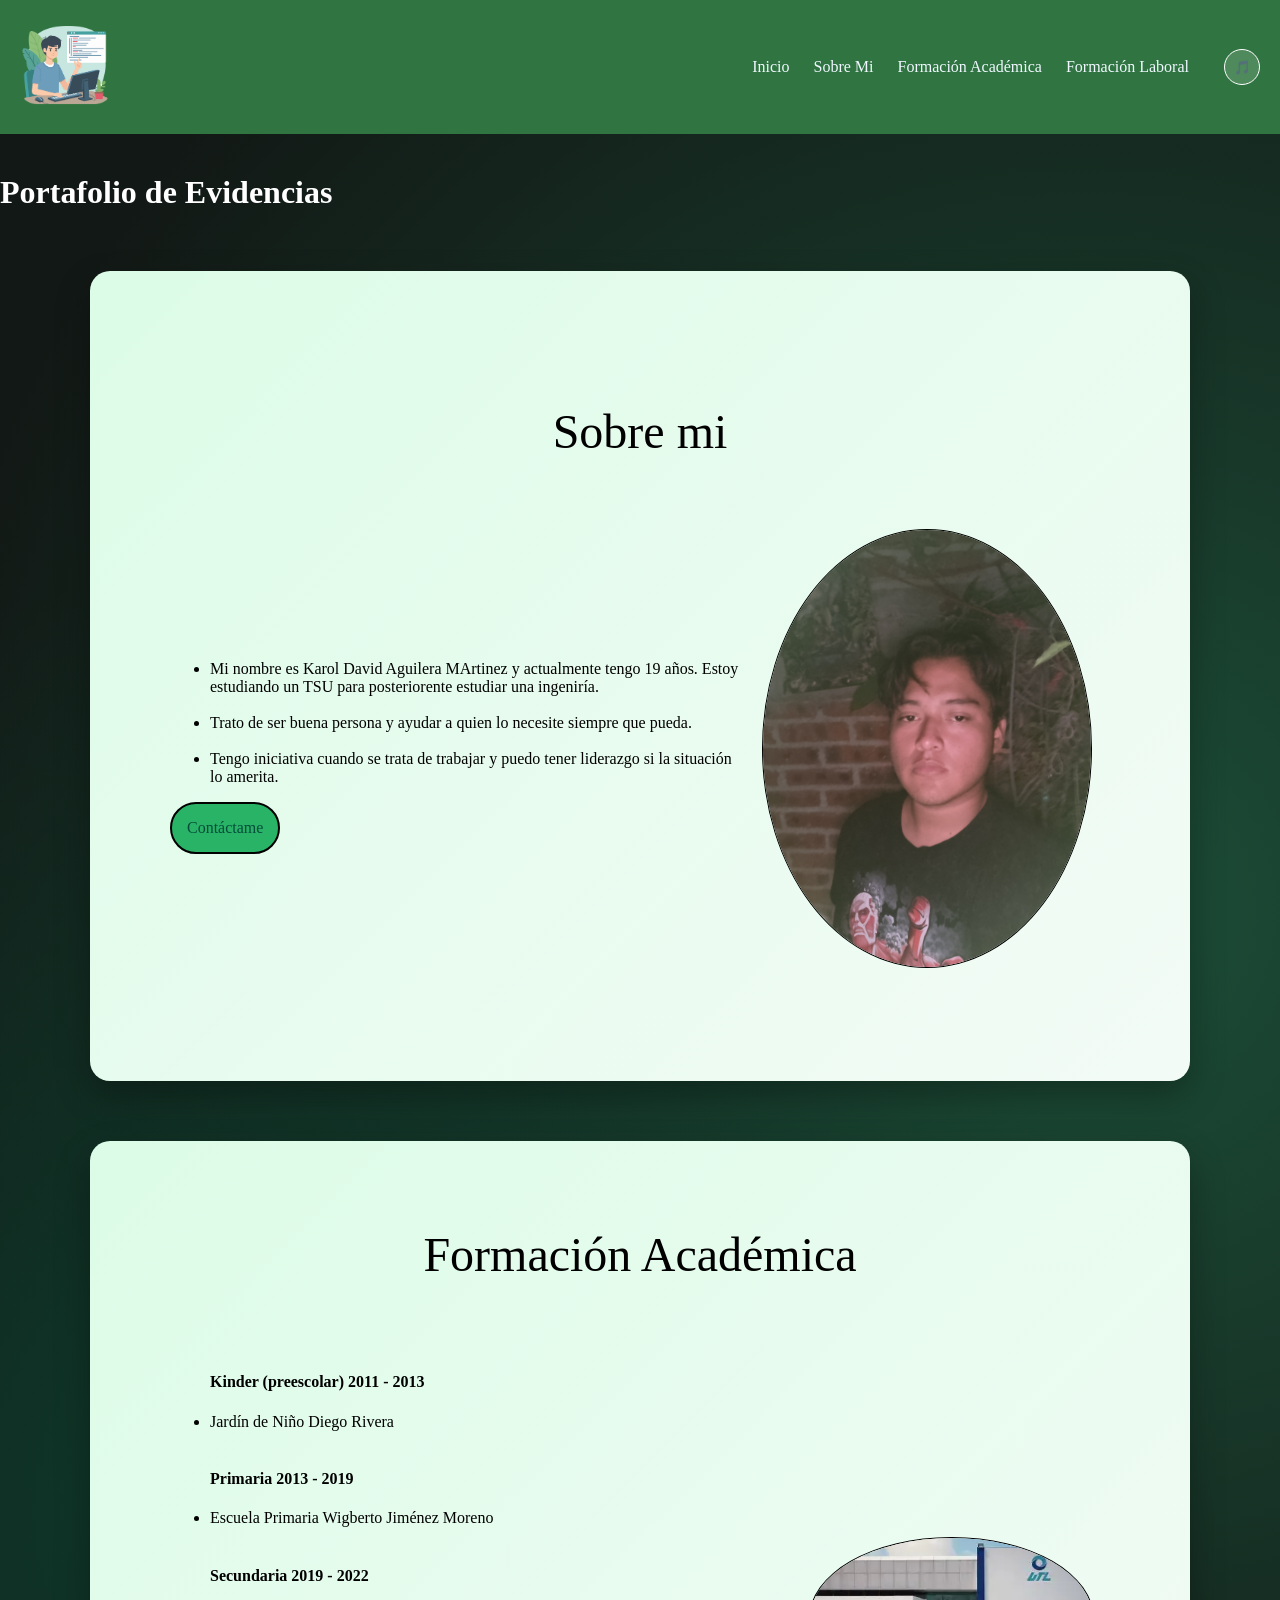
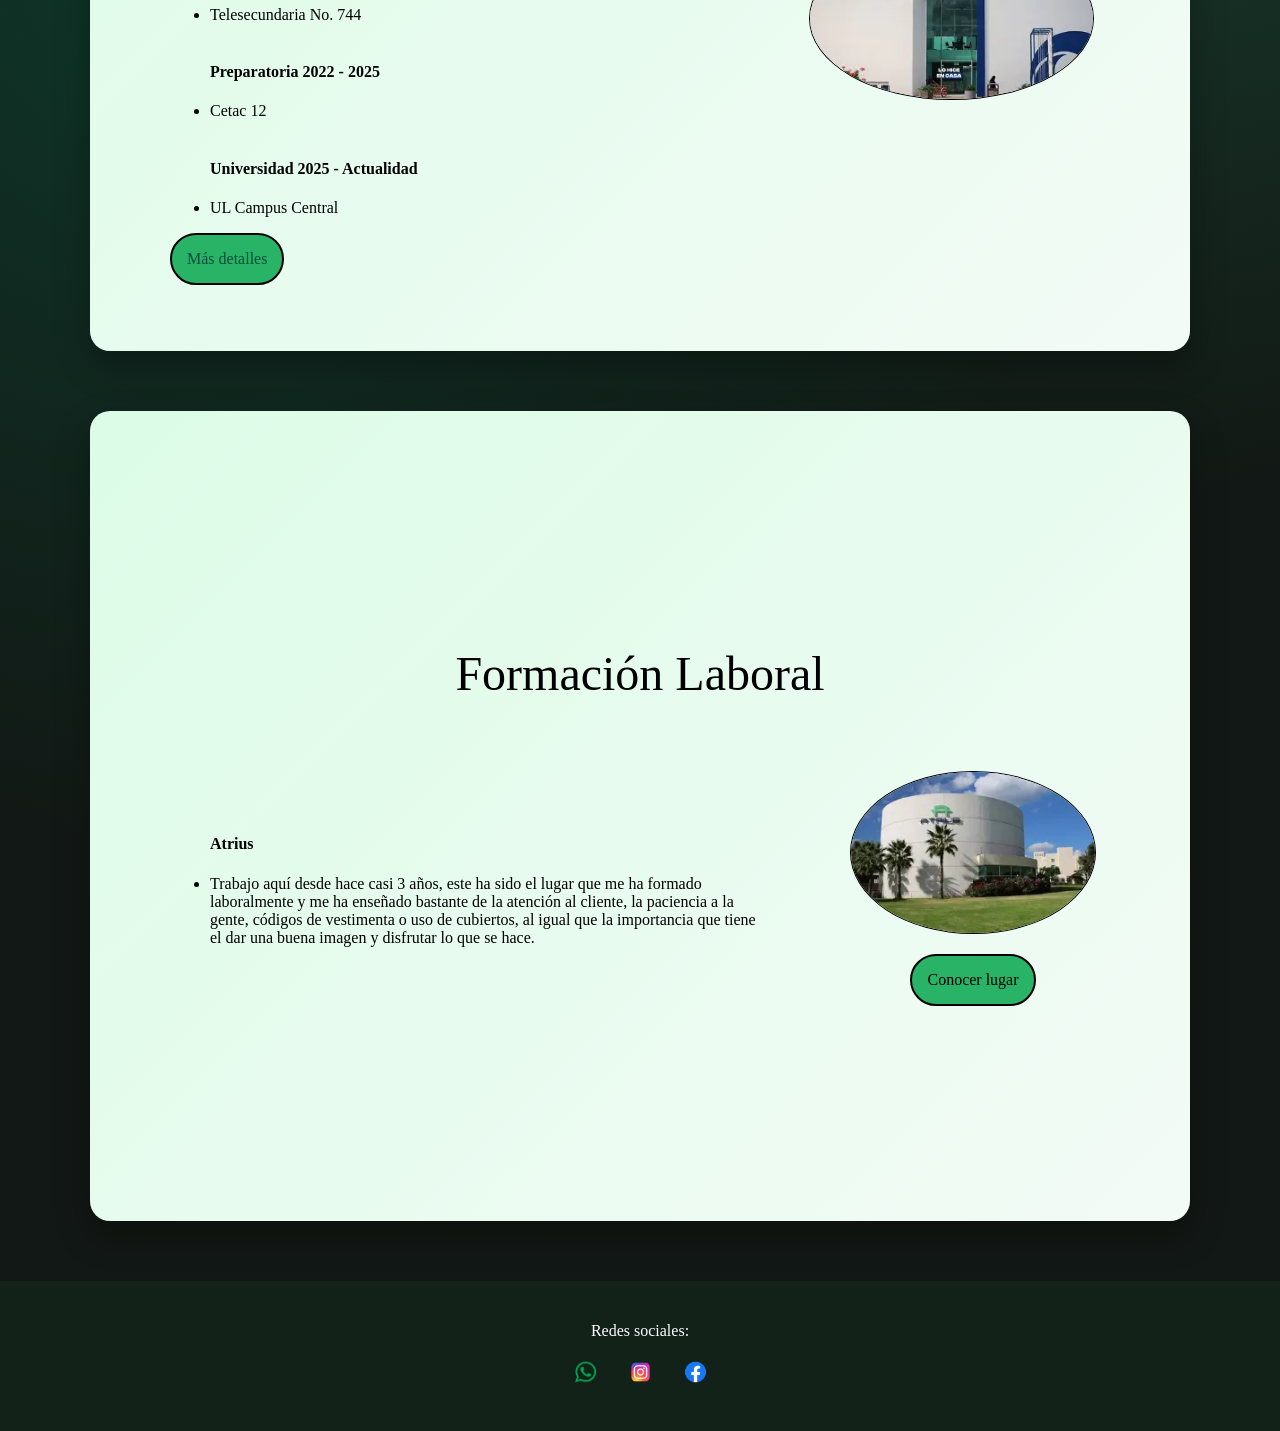
==== index.html @ bd8a9e43 "Add files via upload" ====
<!DOCTYPE html>
<html lang="en">
<head>
    <meta charset="UTF-8">
    <meta name="viewport" content="width=device-width, initial-scale=1.0">
    <title>Porafolio de Evidencias</title>
    <link rel="stylesheet" href="css/style.css">
    <link rel="icon" type="image/x-icon" href="Imagenes/documentos.png">
</head>
<body id="inicio">
    <header>
        <a href="#inicio">
            <img src="Imagenes/tprogramando.jpg" alt="Conseguir chamba" class="logo">
        </a>
        <nav class="navegacion">
            <ul>
                <li>
                    <a href="#inicio">Inicio</a>
                    <a href="#sm">Sobre Mi</a>
                    <a href="#fa">Formación Académica</a>
                    <a href="#fl">Formación Laboral</a>
                </li>
            </ul>
            <button id="boton-musica" class="boton-musica" title="Música de fondo">
                <span id="icono-musica">🎵</span>
            </button>
        </nav>
    </header>
    <h1>Portafolio de Evidencias</h1>
    <main class="principal" id="sm">
        <h2>Sobre mi</h2>
        <section class="content">
            <section class="texto">
                <ul>
                    <li>Mi nombre es Karol David Aguilera MArtinez y actualmente tengo 19 años. Estoy estudiando un TSU para posteriorente estudiar una ingeniría.</li><br>
                    <li>Trato de ser buena persona y ayudar a quien lo necesite siempre que pueda.</li><br>
                    <li>Tengo iniciativa cuando se trata de trabajar y puedo tener liderazgo si la situación lo amerita.</li>
                </ul>
                <a href="contacto.html" class="button">Contáctame</a>
            </section>
            <section class="img">
                <div class="imgm">
                    <img src="Imagenes/1790473108684.jpg" alt="">
                </div>
            </section>
        </section>
    </main>
    <main class="principal" id="fa">
        <h2>Formación Académica</h2>
        <section class="content">
            <section class="texto">
                <ul>
                    <h4>Kinder (preescolar) 2011 - 2013</h4>
                    <li>Jardín de Niño Diego Rivera</li>
                    <br>
                    <h4>Primaria 2013 - 2019</h4>
                    <li>Escuela Primaria Wigberto Jiménez Moreno</li>
                    <br>
                    <h4>Secundaria 2019 - 2022</h4>
                    <li>Telesecundaria No. 744</li>
                    <br>
                    <h4>Preparatoria 2022 - 2025</h4>
                    <li>Cetac 12</li>
                    <br>
                    <h4>Universidad 2025 - Actualidad</h4>
                    <li>UL Campus Central</li>
                </ul>
                <a href="formaciona.html" class="button">Más detalles</a>
            </section>
            <section class="img">
                <div class="imgm">
                    <img src="Imagenes/Universidad.jpg" alt="">
                </div>
            </section>
        </section>
    </main>
    <main class="principal" id="fl">
        <h2>Formación Laboral</h2>
        <section class="content">
            <section class="texto">
                <ul>
                    <h4><b>Atrius</b></h4>
                    <li>Trabajo aquí desde hace casi 3 años, este ha sido el lugar que me ha formado laboralmente y me ha enseñado bastante de la atención al cliente, la paciencia a la gente, códigos de vestimenta o uso de cubiertos, al igual que la importancia que tiene el dar una buena imagen y disfrutar lo que se hace.</li>
                </ul>
            </section>
            <section class="img">
                <div class="imgm">
                    <img src="Imagenes/Atrius.jpg" alt="">
                    <a href="https://maps.app.goo.gl/pMoU1Po155HEgLXNA" class="button">Conocer lugar</a>
                </div>
            </section>
        </section>
    </main>
    <footer>
        <section>
            <p>Redes sociales:</p>
            <nav>
                <a href="https://wa.me/524775402587"><img src="Imagenes/whats.png" alt=""></a>
                <a href="https://www.instagram.com/k.d.a.mtnz?fbclid=IwY2xjawUlPqVleHRuA2FlbQIxMABwZG9mBWJyaWQRMW8zTm5qQkl3UFBka2N6YU1zcnRjBmFwcF9pZBAyMjIwMzkxNzg4MjAwODkyAAEen6YTKfhWPZdy1SHu--4JaCIhChJilmPZcejiHhIfO0UJo28KmO0MEcKzqfs_aem_U5fIM_xZJEt5Q2hSt3uTTw"><img src="Imagenes/instagram.png" alt=""></a>
                <a href="https://www.facebook.com/Karol.Aguilera.M"><img src="Imagenes/facebook.png" alt=""></a>
            </nav>
        </section>
    </footer>

    <audio id="musica-fondo" loop preload="auto">
        <source src="audios/Littleroot Town (lo-fi mix).mp3" type="audio/mpeg">
    </audio>

    <script src="script/script.js"></script>
</body>
</html>
---- css/style.css ----
html {
    scroll-behavior: smooth;
}

* {
    box-sizing: border-box;
}

body {
    margin: 0;
    background: radial-gradient(circle at 15% 50%, #0f382a, transparent 50%),
                radial-gradient(circle at 85% 30%, #1c4e38, transparent 50%);
    background-color: #121815;
    min-height: 100vh;
}

body h1 {
    position: center;
    color: white;
    justify-self: center;
    margin-top: 40px;
}

.principal {
    background: linear-gradient(135deg, #dcfce7, #f3fbf6);   
    width: 90%;
    max-width: 1100px;
    margin: 60px auto;
    border-radius: 20px;
    box-shadow: 0 15px 35px rgba(0, 0, 0, 0.3);
    min-height: 90vh;
    position: relative;
    display: flex;
    align-items: center;
    justify-content: center;
    flex-direction: column;
    padding: 40px 80px;
    scroll-margin-top: 100px;
    transition: transform 0.3s ease;
}

.principal:hover {
    transform: scale(1.1);
    box-shadow: 3px 3px 3px 3px;
}

header {
    width: 100%;
    padding: 20px;
    display: flex;
    justify-content: space-between;
    align-items: center;
    background-color: rgb(48, 117, 65);
    position: sticky;
    top: 0;
    z-index: 1000;
}

header .logo {
    max-width: 90px; 
}

header .navegacion {
    display: flex;
    flex-direction: row;
    align-items: center;
    gap: 15px;
}

header .navegacion li {
    list-style: none;
}

header .navegacion li a {
    text-decoration: none;
    position: relative;
    margin-right: 20px;
    color: aliceblue;
}

header .navegacion li a:hover{
    color: plum;
}

.boton-musica {
    background: rgba(255, 255, 255, 0.15);
    border: 1.5px solid white;
    border-radius: 50%;
    width: 36px;
    height: 36px;
    cursor: pointer;
    transition: transform 0.2s ease, background-color 0.2s ease;
}

.boton-musica:hover {
    background-color: rgba(255, 255, 255, 0.35);
    transform: scale(1.1);
}

.principal .content{
    position: relative;
    width: 100%;
    display: flex;
    justify-content: space-between;
    align-items: center;
    margin-top: 50px;
}

.principal .content .texto{
    width: 100%;
    max-width: 600px;
}

.principal .content .texto a{
    text-decoration: none;
    color: #064e3b;
}

h2{
    color: black;
    font-size: 3em;
    font-weight: 300;
    line-height: 1,5em;
    margin: 20px 0px;
    font-family: 'Times New Roman', Times, serif;
}

h2 span{
    font-weight: 900;
}

p{
    color: black;
    font-size: 1em;
    line-height: 1.5em;
    margin: 20px 0px;
}

.button {
    border: solid 2px black;
    border-radius: 50px;
    background-color: #29b367;
    text-decoration: none;
    padding: 15px;
    display: inline-block;
    position: relative;
    color: #000000;
    animation: boton 1.5s ease-in-out infinite alternate;
    justify-self: center;
}

@keyframes boton {
    0% {
        background-color: #29b367;
        transform: scale(1);
    }
    100% {
        background-color: #13882c;
        transform: scale(1.08);
    }
}

.img {
    position: relative;  
}

.imgm {
    display: flex;
    flex-direction: column;
    align-items: center;
    justify-content: center;
    gap: 20px;
}

.imgm img {
    width: 90%;
    max-width: 600px;
    margin: 0 auto;
    border: 1px solid black;
    border-radius: 50%;
}

footer {
    display: flex;
    height: 150px;
    width: 100%;
    background-color: #132219;
    align-items: center;
    justify-content: center;
}

footer section {
    display: flex;
    flex-direction: column;
    align-items: center;
    gap: 12px;
}

footer p {
    margin: 0;
    color: white;
}

footer nav {
    display: flex;
    flex-direction: row;
    align-items: center;
    justify-content: center;
    gap: 20px;
}

footer img {
    width: 35px;
    height: 35px;
    object-fit: contain;
}

.form {
    display: flex;
    flex-direction: column;
    gap: 15px;
    width: 100%;
    margin-top: 15px;
}

.form .campo {
    display: flex;
    flex-direction: column;
    gap: 6px;
    text-align: left;
}

.form label {
    font-weight: bold;
    color: #1a1a1a;
    font-size: 0.95em;
}

.form input,
.form textarea {
    width: 100%;
    padding: 12px 14px;
    border: 1.5px solid #a3d9b8;
    border-radius: 8px;
    font-size: 1em;
    font-family: inherit;
    background-color: #ffffff;
    box-sizing: border-box;
    transition: border-color 0.2s ease, box-shadow 0.2s ease;
}

.form input:focus,
.form textarea:focus {
    outline: none;
    border-color: #29b367;
    box-shadow: 0 0 6px rgba(41, 179, 103, 0.4);
}

.form textarea {
    resize: vertical;
}

.form .button {
    align-self: flex-start;
    cursor: pointer;
    font-size: 1em;
    font-family: inherit;
}

.textoa,
.content:has(.lista) .texto {
    max-width: 100%;
    width: 100%;
}

.lista {
    list-style: none;
    padding: 0;
    margin: 0;
    width: 100%;
    display: flex;
    flex-direction: column;
    gap: 25px;
}

.item {
    display: flex;
    align-items: center;
    justify-content: space-between;
    background: rgba(255, 255, 255, 0.6);
    border: 1.5px solid rgba(48, 117, 65, 0.3);
    border-radius: 16px;
    padding: 24px 32px;
    gap: 25px;
    width: 100%;
    transition: transform 0.2s ease, box-shadow 0.2s ease, background-color 0.2s ease;
}

.item:hover {
    transform: translateY(-3px);
    box-shadow: 0 8px 20px rgba(0, 0, 0, 0.12);
    background: rgba(255, 255, 255, 0.8);
}

.item .info {
    display: flex;
    flex-direction: column;
    gap: 8px;
    text-align: left;
}

.item .info h4 {
    margin: 0;
    font-size: 1.35em;
    color: #12301c;
}

.item .info a:hover {
    color: #064e3b;
}

.item .foto {
    width: 110px;
    height: 110px;
    min-width: 110px;
    max-width: 110px;
    object-fit: cover;
    border-radius: 14px;
    border: 2.5px solid #29b367;
    box-shadow: 0 4px 10px rgba(0, 0, 0, 0.1);
    margin: 0 !important;
}

.evidencias {
    width: 100%;
    display: flex;
    flex-direction: row;
    flex-wrap: wrap;
    gap: 20px;
    margin-top: 15px;
}

.evidencia {
    display: flex;
    flex-direction: column;
    gap: 8px;
}

.evidencia h4 {
    margin: 0;
    font-size: 1.1em;
    color: #12301c;
    font-weight: 600;
}

.evidencias img,
.evidencias video {
    width: 100%;
    max-width: 220px;
    border-radius: 10px;
    border: 1.5px solid rgba(48, 117, 65, 0.3);
    box-shadow: 0 4px 10px rgb(0, 0, 0);
    object-fit: cover;
}
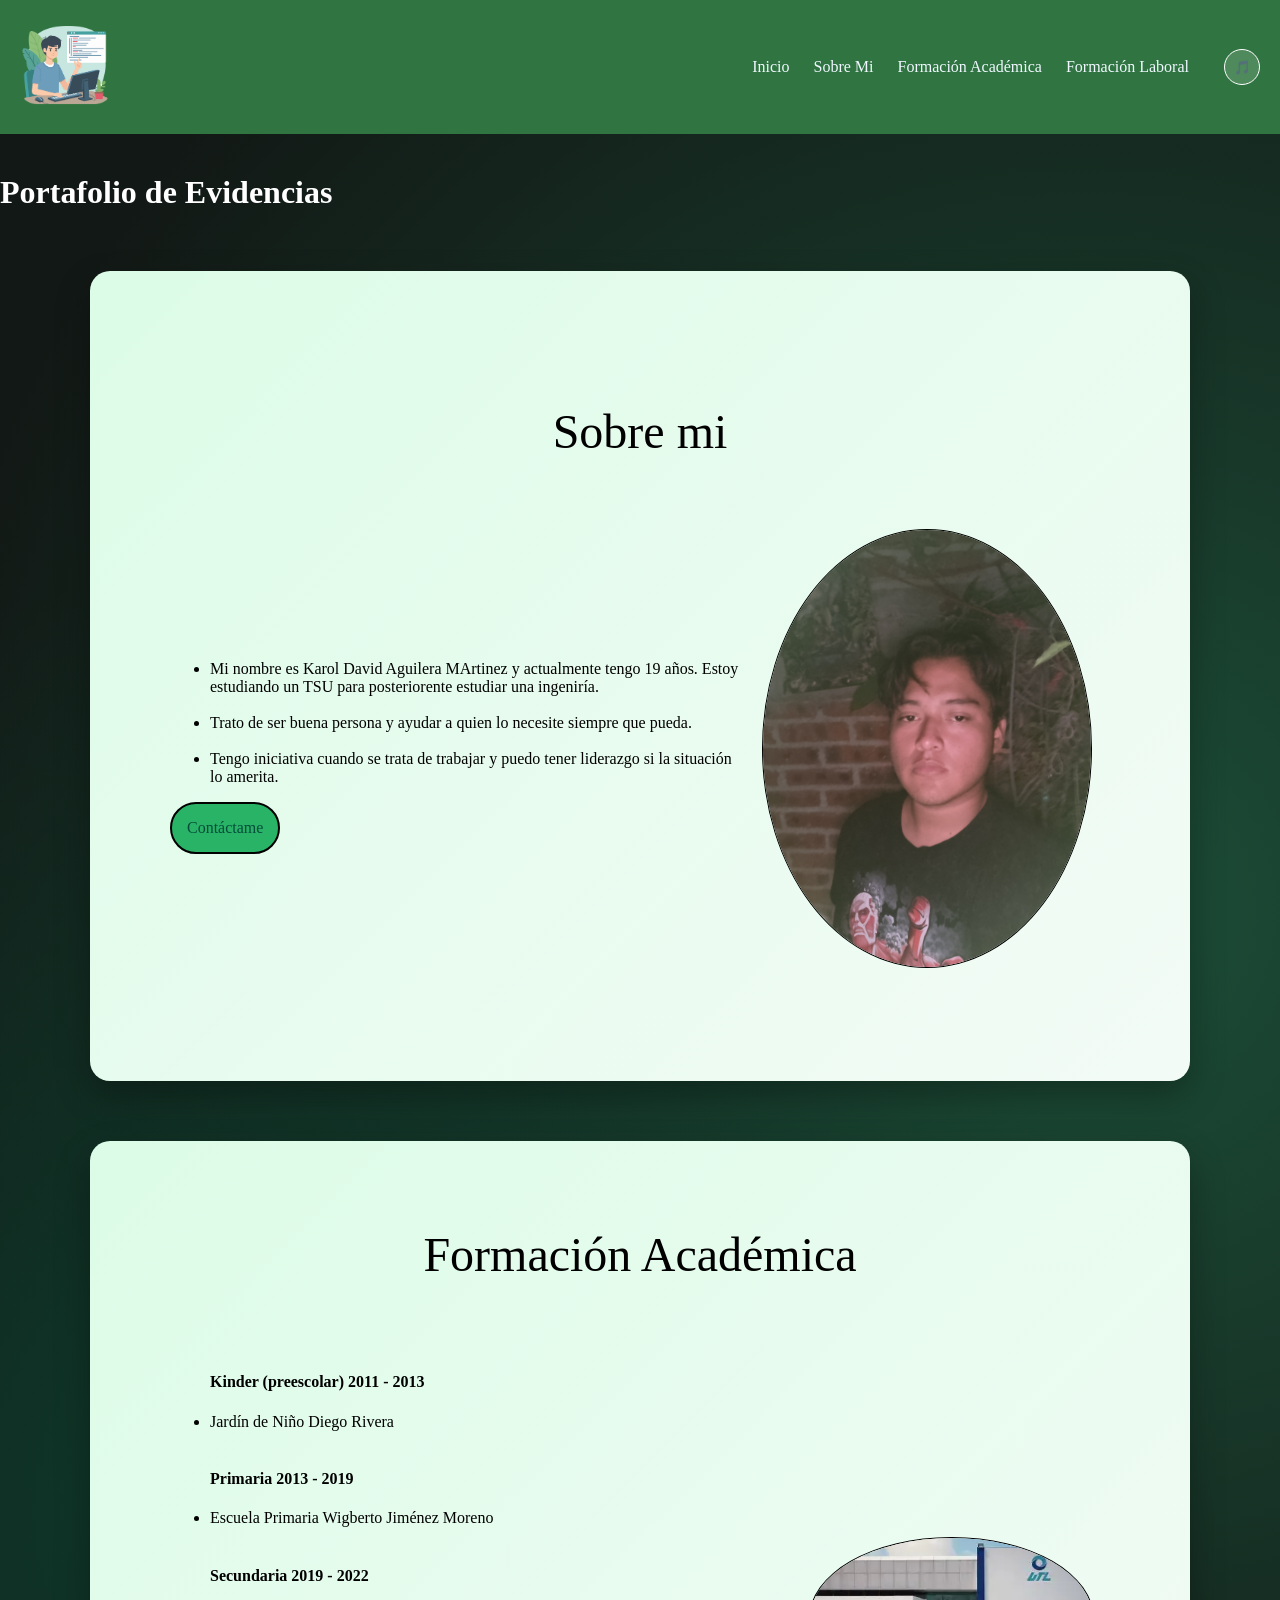
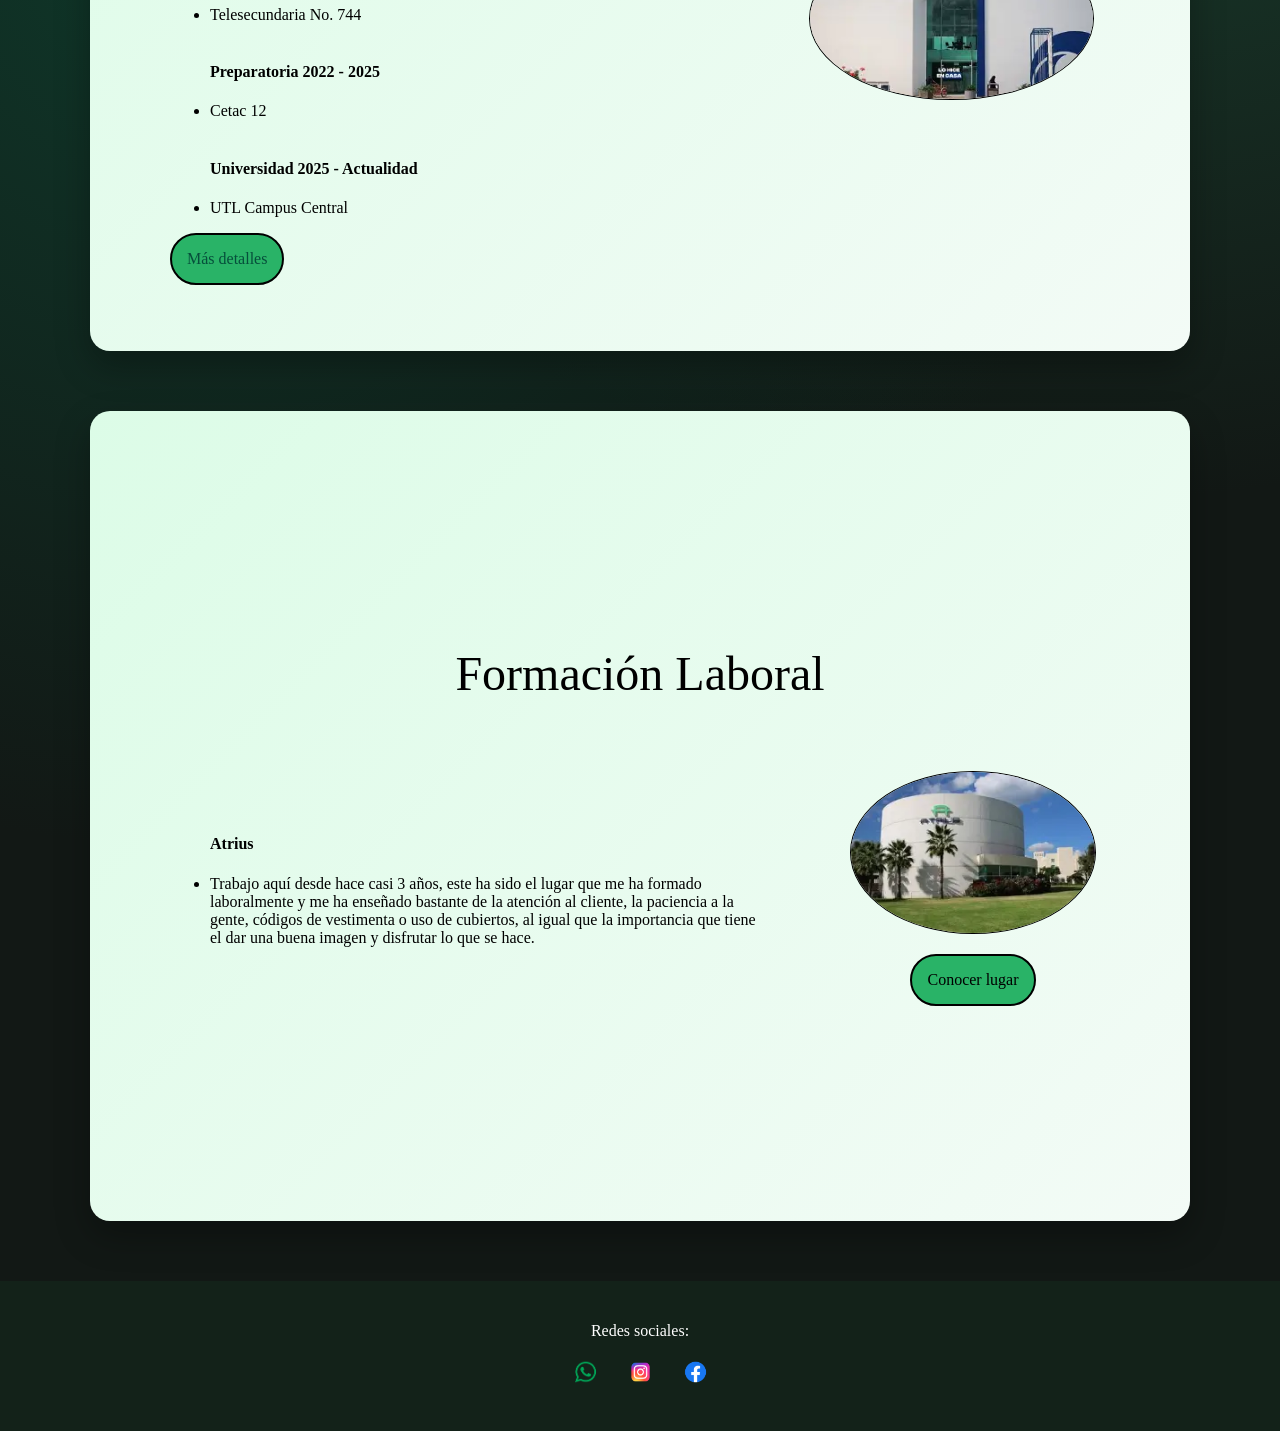
==== commit a1045ddb: "Fix HTML formatting and structure" ====
--- a/index.html
+++ b/index.html
@@ -63,7 +63,7 @@
                     <li>Cetac 12</li>
                     <br>
                     <h4>Universidad 2025 - Actualidad</h4>
-                    <li>UL Campus Central</li>
+                    <li>UTL Campus Central</li>
                 </ul>
                 <a href="formaciona.html" class="button">Más detalles</a>
             </section>
@@ -103,9 +103,9 @@
     </footer>
 
     <audio id="musica-fondo" loop preload="auto">
-        <source src="audios/Littleroot Town (lo-fi mix).mp3" type="audio/mpeg">
+        <source src="Audios/Littleroot Town (lo-fi mix).mp3" type="audio/mpeg">
     </audio>
 
     <script src="script/script.js"></script>
 </body>
-</html>+</html>
